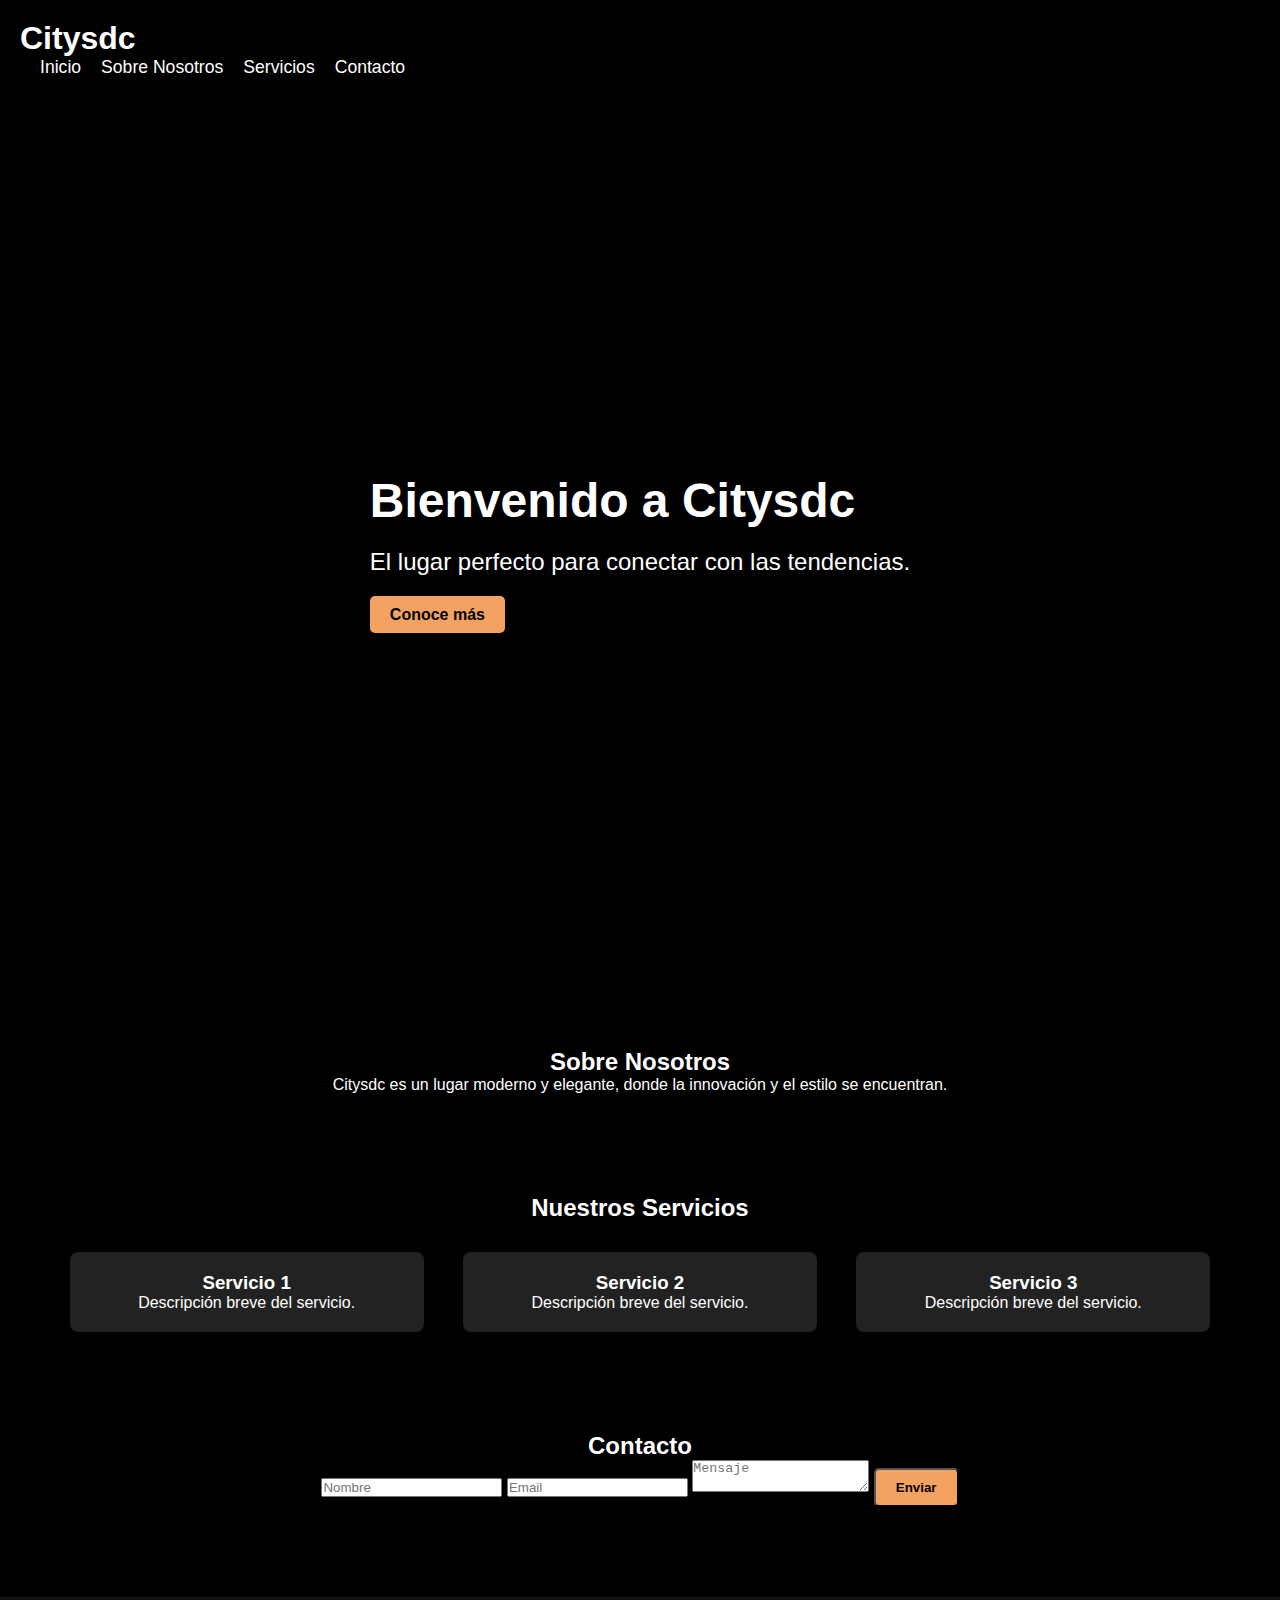
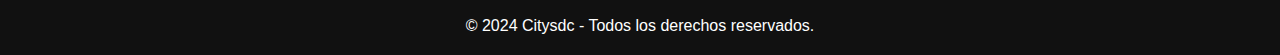
==== index.html @ 813db81c "V0.1" ====
<!DOCTYPE html>
<html lang="es">
<head>
    <meta charset="UTF-8">
    <meta name="viewport" content="width=device-width, initial-scale=1.0">
    <meta http-equiv="X-UA-Compatible" content="ie=edge">
    <title>Citysdc</title>
    <link rel="stylesheet" href="https://fonts.googleapis.com/css2?family=Montserrat:wght@400;700&display=swap">
    <link rel="stylesheet" href="CSS/styles.css">
    <script src="script.js" defer></script>
</head>
<body>
    <header>
        <nav>
            <div class="logo">
                <h1>Citysdc</h1>
            </div>
            <ul class="nav-links">
                <li><a href="#home">Inicio</a></li>
                <li><a href="#about">Sobre Nosotros</a></li>
                <li><a href="#services">Servicios</a></li>
                <li><a href="#contact">Contacto</a></li>
            </ul>
        </nav>
    </header>

    <section id="home" class="hero-section">
        <div class="hero-content">
            <h2>Bienvenido a Citysdc</h2>
            <p>El lugar perfecto para conectar con las tendencias.</p>
            <a href="#services" class="btn-primary">Conoce más</a>
        </div>
    </section>

    <section id="about" class="about-section">
        <div class="container">
            <h2>Sobre Nosotros</h2>
            <p>Citysdc es un lugar moderno y elegante, donde la innovación y el estilo se encuentran.</p>
        </div>
    </section>

    <section id="services" class="services-section">
        <div class="container">
            <h2>Nuestros Servicios</h2>
            <div class="service-cards">
                <div class="card">
                    <h3>Servicio 1</h3>
                    <p>Descripción breve del servicio.</p>
                </div>
                <div class="card">
                    <h3>Servicio 2</h3>
                    <p>Descripción breve del servicio.</p>
                </div>
                <div class="card">
                    <h3>Servicio 3</h3>
                    <p>Descripción breve del servicio.</p>
                </div>
            </div>
        </div>
    </section>

    <section id="contact" class="contact-section">
        <div class="container">
            <h2>Contacto</h2>
            <form>
                <input type="text" placeholder="Nombre" required>
                <input type="email" placeholder="Email" required>
                <textarea placeholder="Mensaje" required></textarea>
                <button type="submit" class="btn-primary">Enviar</button>
            </form>
        </div>
    </section>

    <footer>
        <p>&copy; 2024 Citysdc - Todos los derechos reservados.</p>
    </footer>
</body>
</html>
---- CSS/styles.css ----
* {
    margin: 0;
    padding: 0;
    box-sizing: border-box;
}

body {
    font-family: 'Arial', sans-serif;
    color: #fff;
    background-color: #000;
}

header {
    background-color: #000;
    padding: 20px;
    display: flex;
    justify-content: space-between;
    align-items: center;
}

.logo h1 {
    color: #fff;
    font-size: 2rem;
}

.nav-links {
    list-style: none;
    display: flex;
}

.nav-links li {
    margin-left: 20px;
}

.nav-links a {
    color: #fff;
    text-decoration: none;
    font-size: 1.1rem;
    transition: color 0.3s ease;
}

.nav-links a:hover {
    color: #f4a261; /* Color sutil para el hover */
}

.hero-section {
    height: 100vh;
    display: flex;
    justify-content: center;
    align-items: center;
    background: linear-gradient(rgba(0, 0, 0, 0.7), rgba(0, 0, 0, 0.7)), url('hero-image.jpg') no-repeat center center/cover;
}

.hero-content h2 {
    font-size: 3rem;
    margin-bottom: 20px;
}

.hero-content p {
    font-size: 1.5rem;
    margin-bottom: 30px;
}

.btn-primary {
    background-color: #f4a261; /* Botón con color sutil */
    color: #000;
    padding: 10px 20px;
    text-decoration: none;
    font-weight: bold;
    border-radius: 5px;
    transition: background-color 0.3s ease;
}

.btn-primary:hover {
    background-color: #e76f51;
}

.about-section, .services-section, .contact-section {
    padding: 50px;
    text-align: center;
}

.service-cards {
    display: flex;
    justify-content: space-around;
    margin-top: 30px;
}

.card {
    background-color: #222;
    padding: 20px;
    border-radius: 8px;
    width: 30%;
}

footer {
    background-color: #111;
    text-align: center;
    padding: 20px;
    margin-top: 40px;
}
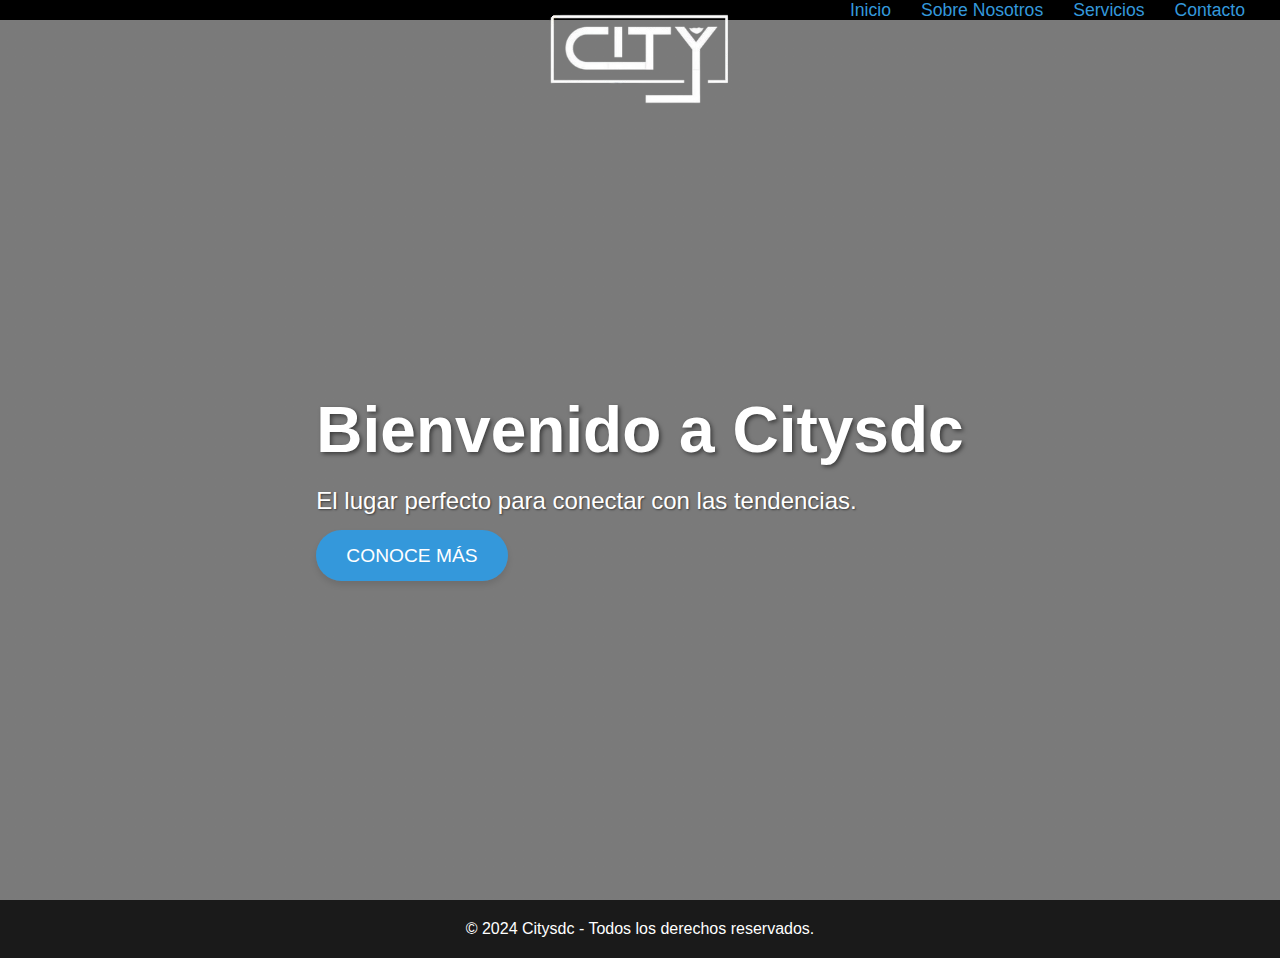
==== commit 3df3ec90: "v0.2" ====
--- a/index.html
+++ b/index.html
@@ -3,76 +3,36 @@
 <head>
     <meta charset="UTF-8">
     <meta name="viewport" content="width=device-width, initial-scale=1.0">
-    <meta http-equiv="X-UA-Compatible" content="ie=edge">
     <title>Citysdc</title>
-    <link rel="stylesheet" href="https://fonts.googleapis.com/css2?family=Montserrat:wght@400;700&display=swap">
     <link rel="stylesheet" href="CSS/styles.css">
-    <script src="script.js" defer></script>
 </head>
 <body>
-    <header>
-        <nav>
-            <div class="logo">
-                <h1>Citysdc</h1>
-            </div>
-            <ul class="nav-links">
-                <li><a href="#home">Inicio</a></li>
-                <li><a href="#about">Sobre Nosotros</a></li>
-                <li><a href="#services">Servicios</a></li>
-                <li><a href="#contact">Contacto</a></li>
+    <header id="header">
+        <div class="logo" id="logo">
+            <img src="img/citysdc.png" alt="Citysdc Logo">
+        </div>
+        <nav id="nav">
+            <ul class="nav-links" id="nav-links">
+                <li><a href="index.html">Inicio</a></li>
+                <li><a href="about.html">Sobre Nosotros</a></li>
+                <li><a href="services.html">Servicios</a></li>
+                <li><a href="contact.html">Contacto</a></li>
             </ul>
         </nav>
     </header>
 
-    <section id="home" class="hero-section">
-        <div class="hero-content">
+    <section class="inicio-section">
+        <div class="inicio-content">
             <h2>Bienvenido a Citysdc</h2>
             <p>El lugar perfecto para conectar con las tendencias.</p>
-            <a href="#services" class="btn-primary">Conoce más</a>
-        </div>
-    </section>
-
-    <section id="about" class="about-section">
-        <div class="container">
-            <h2>Sobre Nosotros</h2>
-            <p>Citysdc es un lugar moderno y elegante, donde la innovación y el estilo se encuentran.</p>
-        </div>
-    </section>
-
-    <section id="services" class="services-section">
-        <div class="container">
-            <h2>Nuestros Servicios</h2>
-            <div class="service-cards">
-                <div class="card">
-                    <h3>Servicio 1</h3>
-                    <p>Descripción breve del servicio.</p>
-                </div>
-                <div class="card">
-                    <h3>Servicio 2</h3>
-                    <p>Descripción breve del servicio.</p>
-                </div>
-                <div class="card">
-                    <h3>Servicio 3</h3>
-                    <p>Descripción breve del servicio.</p>
-                </div>
-            </div>
-        </div>
-    </section>
-
-    <section id="contact" class="contact-section">
-        <div class="container">
-            <h2>Contacto</h2>
-            <form>
-                <input type="text" placeholder="Nombre" required>
-                <input type="email" placeholder="Email" required>
-                <textarea placeholder="Mensaje" required></textarea>
-                <button type="submit" class="btn-primary">Enviar</button>
-            </form>
+            <a href="services.html" class="btn-primary">Conoce más</a>
         </div>
     </section>
 
     <footer>
         <p>&copy; 2024 Citysdc - Todos los derechos reservados.</p>
     </footer>
+
+    <script src="JS/script.js"></script>
 </body>
 </html>
--- a/CSS/styles.css
+++ b/CSS/styles.css
@@ -5,97 +5,153 @@
 }
 
 body {
-    font-family: 'Arial', sans-serif;
-    color: #fff;
-    background-color: #000;
+    font-family: 'Poppins', sans-serif;
+    background-color: #f5f5f5;
+    color: #333;
+    margin-top: 0; /* Eliminamos el padding-top */
 }
 
 header {
-    background-color: #000;
-    padding: 20px;
+    position: fixed;
+    top: 0;
+    left: 0;
+    right: 0;
     display: flex;
-    justify-content: space-between;
+    justify-content: center;
     align-items: center;
+    padding: 10px 0;
+    transition: all 0.5s ease; /* Transición más lenta */
+    background-color: #000000;
+    z-index: 1000;
 }
 
-.logo h1 {
-    color: #fff;
-    font-size: 2rem;
+.logo {
+    transition: all 0.5s ease;
+    position: fixed;
+    top: 10px;
+    left: 50%;
+    transform: translateX(-50%);
+    z-index: 1001;
+}
+
+.logo img {
+    max-width: 200px;
+    height: auto;
+    transition: all 0.5s ease;
+    filter: drop-shadow(0 0 0 rgba(52, 152, 219, 0));
+}
+
+.logo-fixed {
+    left: 10px;
+    transform: translateX(0);
+}
+
+.logo-fixed img {
+    filter: drop-shadow(0 0 10px rgba(52, 152, 219, 0.7));
+}
+
+/* Efecto hover para el logo */
+.logo:hover img {
+    filter: drop-shadow(0 0 15px rgba(52, 152, 219, 0.9));
+    transform: scale(1.05);
+}
+
+nav {
+    position: absolute;
+    right: 20px;
+    transition: opacity 0.5s ease; /* Transición más lenta */
 }
 
 .nav-links {
     list-style: none;
     display: flex;
+    justify-content: center;
+    transition: opacity 0.3s;
 }
 
 .nav-links li {
-    margin-left: 20px;
+    margin: 0 15px;
 }
 
 .nav-links a {
-    color: #fff;
+    color: #3498db;
     text-decoration: none;
     font-size: 1.1rem;
-    transition: color 0.3s ease;
+    transition: all 0.3s ease;
 }
 
 .nav-links a:hover {
-    color: #f4a261; /* Color sutil para el hover */
+    color: #2980b9;
+    text-decoration: underline;
 }
 
-.hero-section {
+.inicio-section {
+    padding-top: 60px; /* Ajusta este valor según la altura de tu encabezado */
     height: 100vh;
     display: flex;
     justify-content: center;
     align-items: center;
-    background: linear-gradient(rgba(0, 0, 0, 0.7), rgba(0, 0, 0, 0.7)), url('hero-image.jpg') no-repeat center center/cover;
+    background: linear-gradient(rgba(0, 0, 0, 0.5), rgba(0, 0, 0, 0.5)), url('chupito.jpg') no-repeat center center/cover;
+    color: #fff;
 }
 
-.hero-content h2 {
-    font-size: 3rem;
+.inicio-content h2 {
+    font-size: 4rem;
     margin-bottom: 20px;
+    text-shadow: 2px 2px 4px rgba(0, 0, 0, 0.5);
 }
 
-.hero-content p {
+.inicio-content p {
     font-size: 1.5rem;
     margin-bottom: 30px;
+    text-shadow: 1px 1px 2px rgba(0, 0, 0, 0.5);
 }
 
 .btn-primary {
-    background-color: #f4a261; /* Botón con color sutil */
-    color: #000;
-    padding: 10px 20px;
+    background-color: #3498db;
+    color: #fff;
+    padding: 15px 30px;
+    font-size: 1.2rem;
+    text-transform: uppercase;
+    border-radius: 30px;
+    transition: all 0.3s ease;
+    border: none;
+    box-shadow: 0 4px 6px rgba(0, 0, 0, 0.1);
     text-decoration: none;
-    font-weight: bold;
-    border-radius: 5px;
-    transition: background-color 0.3s ease;
 }
 
 .btn-primary:hover {
-    background-color: #e76f51;
+    background-color: #2980b9;
+    transform: translateY(-2px);
+    box-shadow: 0 6px 8px rgba(0, 0, 0, 0.15);
 }
 
-.about-section, .services-section, .contact-section {
-    padding: 50px;
+footer {
+    background-color: #1a1a1a;
+    color: #fff;
+    padding: 20px;
     text-align: center;
 }
 
-.service-cards {
-    display: flex;
-    justify-content: space-around;
-    margin-top: 30px;
+/* Para pantallas pequeñas */
+@media (max-width: 768px) {
+    .nav-links {
+        flex-direction: column;
+        background-color: #1a1a1a;
+        position: absolute;
+        top: 80px;
+        right: 0;
+        width: 100%;
+        text-align: center;
+        display: none;
+    }
+
+    .nav-links li {
+        margin: 20px 0;
+    }
+
+    .nav-active {
+        display: flex;
+    }
 }
 
-.card {
-    background-color: #222;
-    padding: 20px;
-    border-radius: 8px;
-    width: 30%;
-}
-
-footer {
-    background-color: #111;
-    text-align: center;
-    padding: 20px;
-    margin-top: 40px;
-}
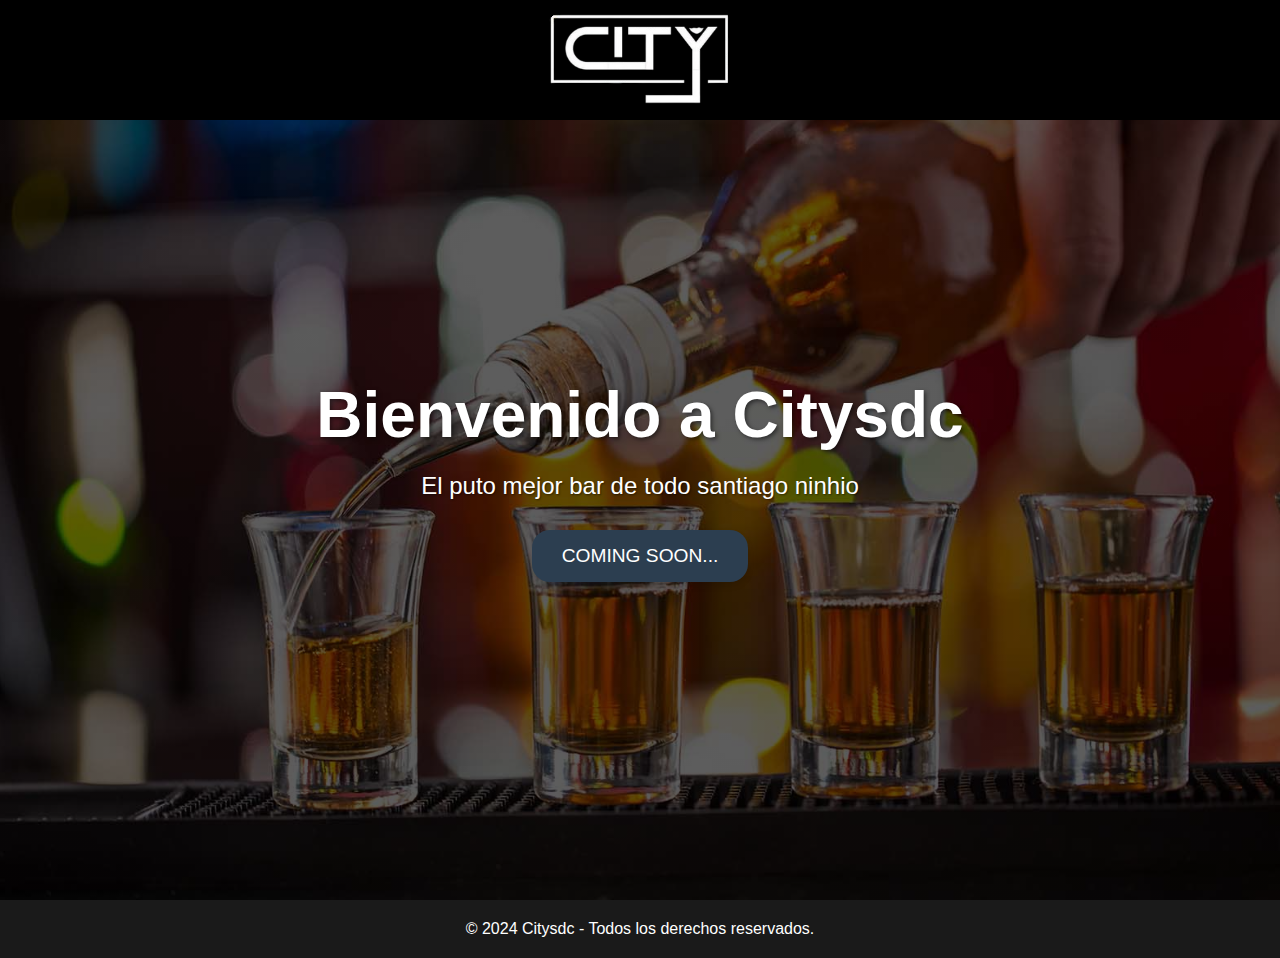
==== commit f6ab7897: "v0.2.3" ====
--- a/index.html
+++ b/index.html
@@ -12,20 +12,20 @@
             <img src="img/citysdc.png" alt="Citysdc Logo">
         </div>
         <nav id="nav">
-            <ul class="nav-links" id="nav-links">
+            <!--<ul class="nav-links" id="nav-links">
                 <li><a href="index.html">Inicio</a></li>
                 <li><a href="about.html">Sobre Nosotros</a></li>
                 <li><a href="services.html">Servicios</a></li>
                 <li><a href="contact.html">Contacto</a></li>
-            </ul>
+            </ul>-->
         </nav>
     </header>
 
     <section class="inicio-section">
         <div class="inicio-content">
             <h2>Bienvenido a Citysdc</h2>
-            <p>El lugar perfecto para conectar con las tendencias.</p>
-            <a href="services.html" class="btn-primary">Conoce más</a>
+            <p>El puto mejor bar de todo santiago ninhio</p>
+            <a href="" class="btn1">Coming soon...</a>
         </div>
     </section>
 
--- a/CSS/styles.css
+++ b/CSS/styles.css
@@ -19,7 +19,7 @@
     display: flex;
     justify-content: center;
     align-items: center;
-    padding: 10px 0;
+    padding: 60px 0;
     transition: all 0.5s ease; /* Transición más lenta */
     background-color: #000000;
     z-index: 1000;
@@ -86,12 +86,12 @@
 }
 
 .inicio-section {
-    padding-top: 60px; /* Ajusta este valor según la altura de tu encabezado */
+    padding-top: 60px;
     height: 100vh;
     display: flex;
     justify-content: center;
     align-items: center;
-    background: linear-gradient(rgba(0, 0, 0, 0.5), rgba(0, 0, 0, 0.5)), url('chupito.jpg') no-repeat center center/cover;
+    background: linear-gradient(rgba(0, 0, 0, 0.637), rgba(0, 0, 0, 0.637)), url('../img/chupitos.jpg') no-repeat center center/cover;
     color: #fff;
 }
 
@@ -105,25 +105,29 @@
     font-size: 1.5rem;
     margin-bottom: 30px;
     text-shadow: 1px 1px 2px rgba(0, 0, 0, 0.5);
+    text-align: center;
 }
 
-.btn-primary {
-    background-color: #3498db;
+.btn1 {
+    background-color: #2c3e50; /* Color azul oscuro más elegante */
     color: #fff;
     padding: 15px 30px;
     font-size: 1.2rem;
     text-transform: uppercase;
-    border-radius: 30px;
+    border-radius: 18px;
     transition: all 0.3s ease;
     border: none;
     box-shadow: 0 4px 6px rgba(0, 0, 0, 0.1);
     text-decoration: none;
+    display: block;
+    margin: 0 auto;
+    width: fit-content;
 }
 
-.btn-primary:hover {
-    background-color: #2980b9;
-    transform: translateY(-2px);
-    box-shadow: 0 6px 8px rgba(0, 0, 0, 0.15);
+.btn1:hover {
+    background-color: #34495e; /* Azul oscuro ligeramente más claro al pasar el ratón */
+    transform: scale(1.05);
+    box-shadow: 0 8px 12px rgba(0, 0, 0, 0.2);
 }
 
 footer {
@@ -155,3 +159,33 @@
     }
 }
 
+/* Estilos para la barra de desplazamiento */
+::-webkit-scrollbar {
+    width: 8px;
+    background-color: transparent;
+}
+
+::-webkit-scrollbar-thumb {
+    background-color: rgba(52, 152, 219, 0.5);
+    border-radius: 4px;
+}
+
+::-webkit-scrollbar-track {
+    background-color: transparent;
+}
+
+/* Para Firefox */
+* {
+    scrollbar-width: none;
+    scrollbar-color: rgba(52, 152, 219, 0.5) transparent;
+}
+
+/* Clase para mostrar la barra de desplazamiento */
+body.scrolling {
+    scrollbar-width: thin;
+}
+
+body.scrolling::-webkit-scrollbar-thumb {
+    background-color: rgba(52, 152, 219, 0.5);
+}
+
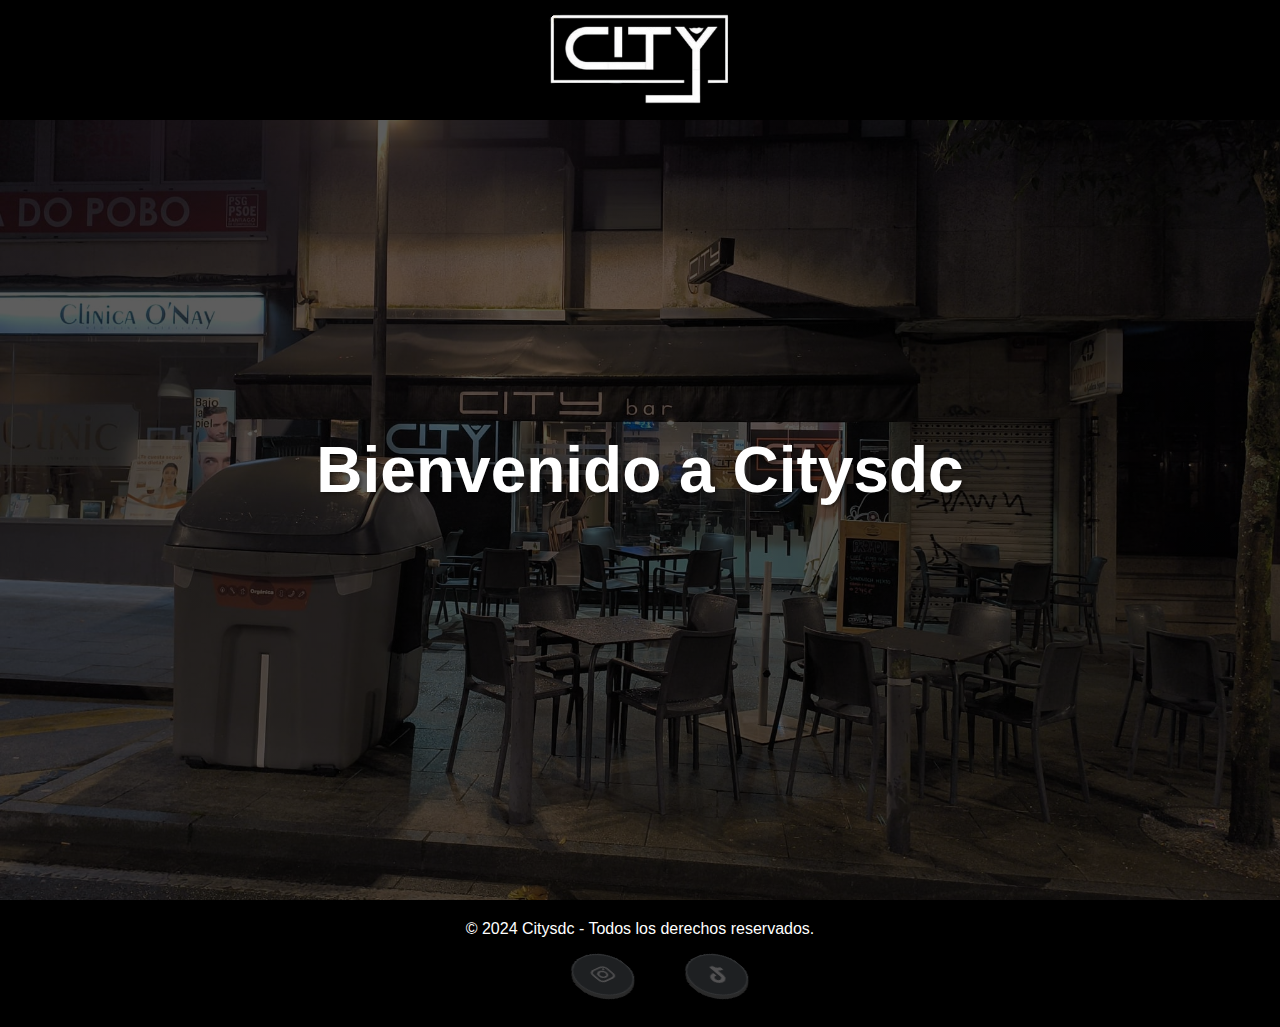
==== commit c86d7fd9: "V0.3" ====
--- a/index.html
+++ b/index.html
@@ -3,8 +3,9 @@
 <head>
     <meta charset="UTF-8">
     <meta name="viewport" content="width=device-width, initial-scale=1.0">
-    <title>Citysdc</title>
+    <title>Inicio - CitySDC</title>
     <link rel="stylesheet" href="CSS/styles.css">
+    <link rel="icon" type="image/png" href="img/logo1.png">
 </head>
 <body>
     <header id="header">
@@ -24,13 +25,14 @@
     <section class="inicio-section">
         <div class="inicio-content">
             <h2>Bienvenido a Citysdc</h2>
-            <p>El puto mejor bar de todo santiago ninhio</p>
-            <a href="" class="btn1">Coming soon...</a>
+            <!--<p>El puto mejor bar de todo santiago ninhio</p>
+            <a href="" class="btn1">Coming soon...</a>-->
         </div>
     </section>
 
     <footer>
         <p>&copy; 2024 Citysdc - Todos los derechos reservados.</p>
+        <iframe src="partes/rrss.html" frameborder="0" style="width: 100%; height: 65px; overflow: hidden;"></iframe>
     </footer>
 
     <script src="JS/script.js"></script>
--- a/CSS/styles.css
+++ b/CSS/styles.css
@@ -91,7 +91,7 @@
     display: flex;
     justify-content: center;
     align-items: center;
-    background: linear-gradient(rgba(0, 0, 0, 0.637), rgba(0, 0, 0, 0.637)), url('../img/chupitos.jpg') no-repeat center center/cover;
+    background: linear-gradient(rgba(0, 0, 0, 0.637), rgba(0, 0, 0, 0.637)), url('../img/cityexterior.jpeg') no-repeat center center/cover;
     color: #fff;
 }
 
@@ -131,7 +131,7 @@
 }
 
 footer {
-    background-color: #1a1a1a;
+    background-color: #000000;
     color: #fff;
     padding: 20px;
     text-align: center;
